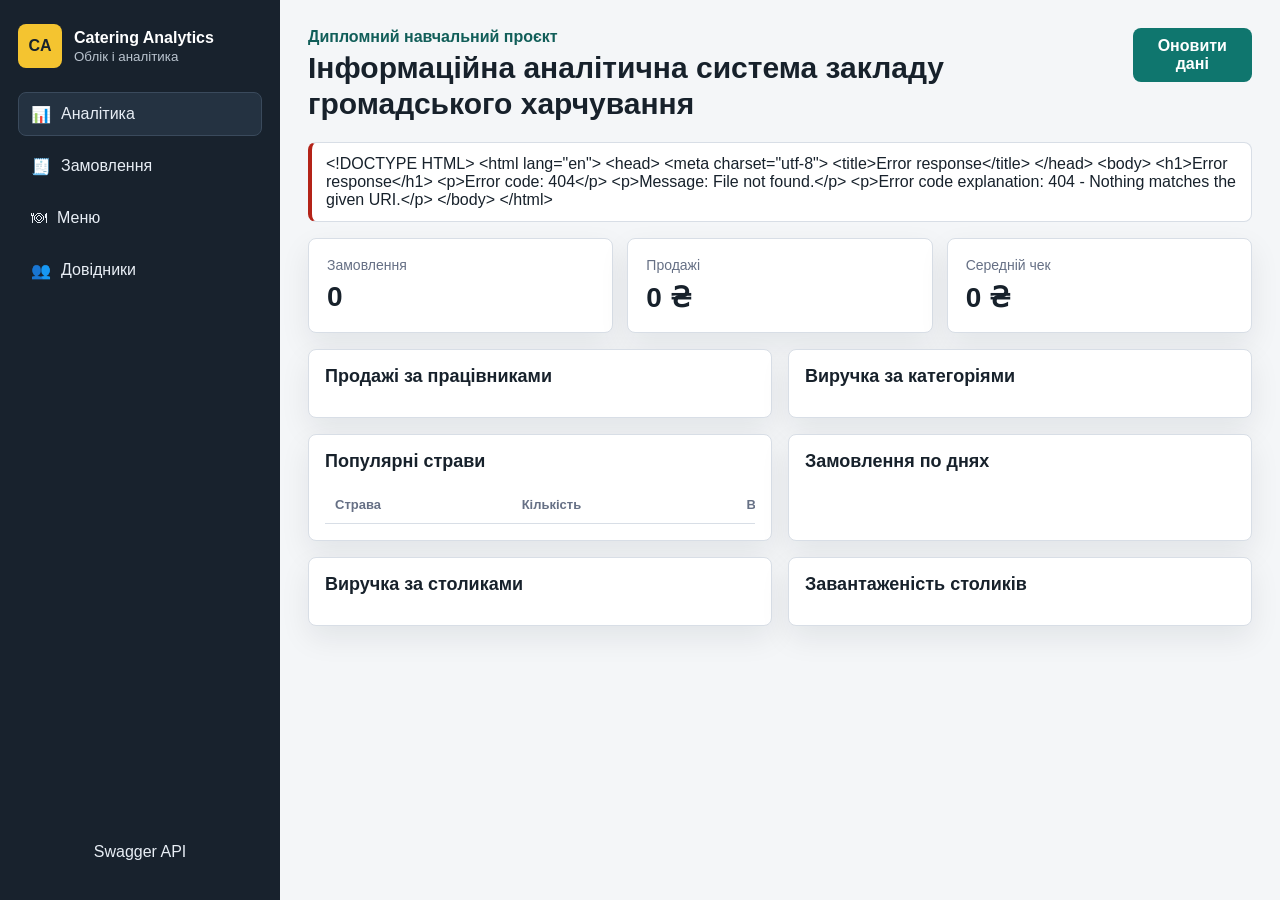
==== wwwroot/index.html @ 11d849db "Add project files." ====
<!doctype html>
<html lang="uk">
<head>
    <meta charset="utf-8">
    <meta name="viewport" content="width=device-width, initial-scale=1">
    <title>Аналітична система ресторану</title>
    <link rel="stylesheet" href="styles.css">
</head>
<body>
    <aside class="sidebar">
        <div class="brand">
            <span class="brand-mark">CA</span>
            <span>
                <strong>Catering Analytics</strong>
                <small>Облік і аналітика</small>
            </span>
        </div>

        <nav class="nav" aria-label="Основна навігація">
            <button class="nav-button active" data-view="dashboard" title="Аналітика">
                <span>📊</span> Аналітика
            </button>
            <button class="nav-button" data-view="orders" title="Замовлення">
                <span>🧾</span> Замовлення
            </button>
            <button class="nav-button" data-view="menu" title="Меню">
                <span>🍽</span> Меню
            </button>
            <button class="nav-button" data-view="directories" title="Довідники">
                <span>👥</span> Довідники
            </button>
        </nav>

        <a class="swagger-link" href="/swagger" target="_blank" rel="noreferrer">Swagger API</a>
    </aside>

    <main class="app-shell">
        <header class="topbar">
            <div>
                <p class="eyebrow">Дипломний навчальний проєкт</p>
                <h1>Інформаційна аналітична система закладу громадського харчування</h1>
            </div>
            <button id="refreshBtn" class="primary-button" type="button">Оновити дані</button>
        </header>

        <section id="message" class="message" hidden></section>

        <section id="dashboard" class="view active">
            <div class="metrics-grid">
                <article class="metric">
                    <span>Замовлення</span>
                    <strong id="totalOrders">0</strong>
                </article>
                <article class="metric">
                    <span>Продажі</span>
                    <strong id="totalSales">0 ₴</strong>
                </article>
                <article class="metric">
                    <span>Середній чек</span>
                    <strong id="averageCheck">0 ₴</strong>
                </article>
            </div>

            <div class="content-grid">
                <section class="panel">
                    <div class="panel-header">
                        <h2>Продажі за працівниками</h2>
                    </div>
                    <div id="employeeSalesChart" class="bar-list"></div>
                </section>

                <section class="panel">
                    <div class="panel-header">
                        <h2>Виручка за категоріями</h2>
                    </div>
                    <div id="categoryRevenueChart" class="bar-list"></div>
                </section>

                <section class="panel">
                    <div class="panel-header">
                        <h2>Популярні страви</h2>
                    </div>
                    <div class="table-wrap">
                        <table>
                            <thead>
                                <tr>
                                    <th>Страва</th>
                                    <th>Кількість</th>
                                    <th>Виручка</th>
                                </tr>
                            </thead>
                            <tbody id="popularDishesBody"></tbody>
                        </table>
                    </div>
                </section>

                <section class="panel">
                    <div class="panel-header">
                        <h2>Замовлення по днях</h2>
                    </div>
                    <div id="ordersByDayChart" class="bar-list"></div>
                </section>

                <section class="panel">
                    <div class="panel-header">
                        <h2>Виручка за столиками</h2>
                    </div>
                    <div id="tableRevenueChart" class="bar-list"></div>
                </section>

                <section class="panel">
                    <div class="panel-header">
                        <h2>Завантаженість столиків</h2>
                    </div>
                    <div id="tableOccupancyList" class="entity-list"></div>
                </section>
            </div>
        </section>

        <section id="orders" class="view">
            <div class="two-column">
                <section class="panel">
                    <div class="panel-header">
                        <h2>Нове замовлення</h2>
                    </div>
                    <form id="orderForm" class="form-stack">
                        <label>
                            Столик
                            <select id="orderTable" required></select>
                        </label>
                        <label>
                            Працівник
                            <select id="orderEmployee" required></select>
                        </label>
                        <div class="order-items-head">
                            <strong>Позиції</strong>
                            <button id="addOrderItemBtn" class="secondary-button" type="button">Додати страву</button>
                        </div>
                        <div id="orderItems" class="order-items"></div>
                        <div class="form-total">
                            <span>Попередня сума</span>
                            <strong id="orderPreviewTotal">0 ₴</strong>
                        </div>
                        <button class="primary-button" type="submit">Створити замовлення</button>
                    </form>
                </section>

                <section class="panel">
                    <div class="panel-header">
                        <h2>Фільтри</h2>
                    </div>
                    <form id="orderFilters" class="filters-grid">
                        <label>
                            Від
                            <input id="filterFrom" type="date">
                        </label>
                        <label>
                            До
                            <input id="filterTo" type="date">
                        </label>
                        <label>
                            Столик
                            <select id="filterTable">
                                <option value="">Усі</option>
                            </select>
                        </label>
                        <label>
                            Працівник
                            <select id="filterEmployee">
                                <option value="">Усі</option>
                            </select>
                        </label>
                        <label>
                            Статус
                            <select id="filterStatus">
                                <option value="">Усі</option>
                                <option>New</option>
                                <option>InProgress</option>
                                <option>Completed</option>
                                <option>Cancelled</option>
                            </select>
                        </label>
                        <button class="secondary-button" type="submit">Застосувати</button>
                    </form>
                </section>
            </div>

            <section class="panel">
                <div class="panel-header">
                    <h2>Список замовлень</h2>
                </div>
                <div class="table-wrap">
                    <table>
                        <thead>
                            <tr>
                                <th>ID</th>
                                <th>Дата</th>
                                <th>Столик</th>
                                <th>Працівник</th>
                                <th>Сума</th>
                                <th>Статус</th>
                                <th>Дії</th>
                            </tr>
                        </thead>
                        <tbody id="ordersBody"></tbody>
                    </table>
                </div>
            </section>
        </section>

        <section id="menu" class="view">
            <div class="two-column">
                <section class="panel">
                    <div class="panel-header">
                        <h2 id="dishFormTitle">Нова страва</h2>
                    </div>
                    <form id="dishForm" class="form-stack">
                        <input id="dishId" type="hidden">
                        <label>
                            Назва
                            <input id="dishName" type="text" required>
                        </label>
                        <label>
                            Опис
                            <textarea id="dishDescription" rows="3"></textarea>
                        </label>
                        <label>
                            Ціна
                            <input id="dishPrice" type="number" min="0.01" step="0.01" required>
                        </label>
                        <label>
                            Категорія
                            <select id="dishCategory" required></select>
                        </label>
                        <label class="checkbox-line">
                            <input id="dishAvailable" type="checkbox" checked>
                            Доступна для замовлення
                        </label>
                        <div class="button-row">
                            <button class="primary-button" type="submit">Зберегти</button>
                            <button id="cancelDishEdit" class="secondary-button" type="button">Скасувати</button>
                        </div>
                    </form>
                </section>

                <section class="panel">
                    <div class="panel-header">
                        <h2>Меню закладу</h2>
                    </div>
                    <div class="table-wrap">
                        <table>
                            <thead>
                                <tr>
                                    <th>Страва</th>
                                    <th>Ціна</th>
                                    <th>Категорія</th>
                                    <th>Статус</th>
                                    <th>Дії</th>
                                </tr>
                            </thead>
                            <tbody id="dishesBody"></tbody>
                        </table>
                    </div>
                </section>
            </div>
        </section>

        <section id="directories" class="view">
            <div class="directory-grid">
                <section class="panel">
                    <div class="panel-header">
                        <h2>Столики</h2>
                    </div>
                    <form id="tableForm" class="compact-form">
                        <input id="tableNumber" placeholder="Номер столика" type="number" min="1" required>
                        <input id="tableSeats" placeholder="Кількість місць" type="number" min="1" required>
                        <select id="tableStatus">
                            <option>Free</option>
                            <option>Occupied</option>
                            <option>Reserved</option>
                            <option>Cleaning</option>
                        </select>
                        <button class="primary-button" type="submit">Додати</button>
                    </form>
                    <div id="tablesList" class="entity-list"></div>
                </section>

                <section class="panel">
                    <div class="panel-header">
                        <h2>Працівники</h2>
                    </div>
                    <form id="employeeForm" class="compact-form">
                        <input id="employeeName" placeholder="ПІБ" required>
                        <input id="employeePosition" placeholder="Посада">
                        <input id="employeePhone" placeholder="Телефон">
                        <input id="employeeEmail" placeholder="Email" type="email">
                        <button class="primary-button" type="submit">Додати</button>
                    </form>
                    <div id="employeesList" class="entity-list"></div>
                </section>

                <section class="panel">
                    <div class="panel-header">
                        <h2>Категорії</h2>
                    </div>
                    <form id="categoryForm" class="compact-form">
                        <input id="categoryName" placeholder="Назва" required>
                        <textarea id="categoryDescription" placeholder="Опис" rows="2"></textarea>
                        <button class="primary-button" type="submit">Додати</button>
                    </form>
                    <div id="categoriesList" class="entity-list"></div>
                </section>
            </div>
        </section>
    </main>

    <script src="app.js"></script>
</body>
</html>
---- wwwroot/styles.css ----
:root {
    --bg: #f4f6f8;
    --panel: #ffffff;
    --ink: #17212b;
    --muted: #667085;
    --line: #d8dee6;
    --accent: #0f766e;
    --accent-strong: #115e59;
    --warning: #a16207;
    --danger: #b42318;
    --ok: #067647;
    --shadow: 0 12px 30px rgba(16, 24, 40, 0.08);
}

* {
    box-sizing: border-box;
}

body {
    margin: 0;
    min-height: 100vh;
    display: grid;
    grid-template-columns: 280px 1fr;
    background: var(--bg);
    color: var(--ink);
    font-family: Segoe UI, Arial, sans-serif;
}

button,
input,
select,
textarea {
    font: inherit;
}

.sidebar {
    position: sticky;
    top: 0;
    height: 100vh;
    padding: 24px 18px;
    display: flex;
    flex-direction: column;
    gap: 24px;
    background: #18222d;
    color: #fff;
}

.brand {
    display: flex;
    align-items: center;
    gap: 12px;
}

.brand-mark {
    width: 44px;
    height: 44px;
    display: grid;
    place-items: center;
    border-radius: 8px;
    background: #f4c430;
    color: #18222d;
    font-weight: 800;
}

.brand strong,
.brand small {
    display: block;
}

.brand small {
    margin-top: 2px;
    color: #bac4cf;
}

.nav {
    display: grid;
    gap: 8px;
}

.nav-button,
.swagger-link {
    min-height: 44px;
    padding: 10px 12px;
    border: 1px solid transparent;
    border-radius: 8px;
    color: #e8eef5;
    background: transparent;
    text-align: left;
    text-decoration: none;
    cursor: pointer;
}

.nav-button {
    display: flex;
    align-items: center;
    gap: 10px;
}

.nav-button.active,
.nav-button:hover,
.swagger-link:hover {
    background: #243241;
    border-color: #3a4a5c;
}

.swagger-link {
    margin-top: auto;
    display: block;
    text-align: center;
}

.app-shell {
    min-width: 0;
    padding: 28px;
}

.topbar {
    display: flex;
    justify-content: space-between;
    align-items: flex-start;
    gap: 20px;
    margin-bottom: 20px;
}

.eyebrow {
    margin: 0 0 4px;
    color: var(--accent-strong);
    font-weight: 700;
}

h1,
h2,
p {
    margin-top: 0;
}

h1 {
    margin-bottom: 0;
    max-width: 920px;
    font-size: 30px;
    line-height: 1.2;
}

h2 {
    margin-bottom: 0;
    font-size: 18px;
}

.view {
    display: none;
}

.view.active {
    display: block;
}

.message {
    margin-bottom: 16px;
    padding: 12px 14px;
    border: 1px solid var(--line);
    border-left: 4px solid var(--accent);
    border-radius: 8px;
    background: #fff;
    color: var(--ink);
}

.message.error {
    border-left-color: var(--danger);
}

.metrics-grid {
    display: grid;
    grid-template-columns: repeat(3, minmax(160px, 1fr));
    gap: 14px;
    margin-bottom: 16px;
}

.metric,
.panel {
    border: 1px solid var(--line);
    border-radius: 8px;
    background: var(--panel);
    box-shadow: var(--shadow);
}

.metric {
    padding: 18px;
}

.metric span {
    display: block;
    margin-bottom: 8px;
    color: var(--muted);
    font-size: 14px;
}

.metric strong {
    font-size: 28px;
}

.content-grid {
    display: grid;
    grid-template-columns: repeat(2, minmax(0, 1fr));
    gap: 16px;
}

.two-column {
    display: grid;
    grid-template-columns: minmax(320px, 0.85fr) minmax(420px, 1.15fr);
    gap: 16px;
    margin-bottom: 16px;
}

.directory-grid {
    display: grid;
    grid-template-columns: repeat(3, minmax(260px, 1fr));
    gap: 16px;
}

.panel {
    padding: 16px;
    min-width: 0;
}

.panel-header {
    display: flex;
    justify-content: space-between;
    align-items: center;
    gap: 12px;
    margin-bottom: 14px;
}

.table-wrap {
    overflow-x: auto;
}

table {
    width: 100%;
    border-collapse: collapse;
    min-width: 620px;
}

th,
td {
    padding: 11px 10px;
    border-bottom: 1px solid var(--line);
    text-align: left;
    vertical-align: top;
}

th {
    color: var(--muted);
    font-size: 13px;
    font-weight: 700;
}

td {
    font-size: 14px;
}

.form-stack,
.compact-form,
.filters-grid {
    display: grid;
    gap: 12px;
}

.filters-grid {
    grid-template-columns: repeat(2, minmax(0, 1fr));
    align-items: end;
}

label {
    display: grid;
    gap: 6px;
    color: var(--muted);
    font-size: 13px;
    font-weight: 700;
}

input,
select,
textarea {
    width: 100%;
    min-height: 40px;
    padding: 8px 10px;
    border: 1px solid var(--line);
    border-radius: 8px;
    background: #fff;
    color: var(--ink);
}

textarea {
    resize: vertical;
}

.primary-button,
.secondary-button,
.icon-button,
.danger-button {
    min-height: 40px;
    padding: 8px 12px;
    border-radius: 8px;
    border: 1px solid transparent;
    cursor: pointer;
    font-weight: 700;
}

.primary-button {
    background: var(--accent);
    color: #fff;
}

.primary-button:hover {
    background: var(--accent-strong);
}

.secondary-button {
    border-color: var(--line);
    background: #fff;
    color: var(--ink);
}

.danger-button {
    background: #fff3f0;
    color: var(--danger);
    border-color: #fecdca;
}

.icon-button {
    border-color: var(--line);
    background: #fff;
}

.button-row,
.row-actions {
    display: flex;
    align-items: center;
    gap: 8px;
    flex-wrap: wrap;
}

.checkbox-line {
    display: flex;
    align-items: center;
    gap: 8px;
}

.checkbox-line input {
    width: 18px;
    min-height: 18px;
}

.order-items-head,
.form-total {
    display: flex;
    justify-content: space-between;
    align-items: center;
    gap: 12px;
}

.order-items {
    display: grid;
    gap: 10px;
}

.order-item-row {
    display: grid;
    grid-template-columns: 1fr 90px 42px;
    gap: 8px;
    align-items: end;
}

.form-total {
    padding: 12px;
    border: 1px solid var(--line);
    border-radius: 8px;
    background: #f8fafb;
}

.badge {
    display: inline-flex;
    align-items: center;
    min-height: 26px;
    padding: 4px 8px;
    border-radius: 999px;
    background: #eef4ff;
    color: #1849a9;
    font-size: 12px;
    font-weight: 800;
}

.badge.ok {
    background: #ecfdf3;
    color: var(--ok);
}

.badge.warning {
    background: #fffaeb;
    color: var(--warning);
}

.badge.danger {
    background: #fff1f3;
    color: var(--danger);
}

.bar-list,
.entity-list {
    display: grid;
    gap: 10px;
}

.bar-row {
    display: grid;
    grid-template-columns: minmax(120px, 1fr) minmax(160px, 2fr) auto;
    align-items: center;
    gap: 12px;
}

.bar-track {
    height: 12px;
    border-radius: 999px;
    background: #e7eaee;
    overflow: hidden;
}

.bar-fill {
    height: 100%;
    border-radius: inherit;
    background: var(--accent);
}

.bar-value {
    color: var(--muted);
    font-size: 13px;
    font-weight: 700;
    white-space: nowrap;
}

.entity-card {
    display: flex;
    justify-content: space-between;
    gap: 12px;
    padding: 11px;
    border: 1px solid var(--line);
    border-radius: 8px;
    background: #fbfcfd;
}

.entity-card strong,
.entity-card span {
    display: block;
}

.entity-card span {
    color: var(--muted);
    font-size: 13px;
}

.muted-line {
    display: block;
    margin-top: 4px;
    color: var(--muted);
    font-size: 13px;
}

.empty {
    padding: 16px;
    border: 1px dashed var(--line);
    border-radius: 8px;
    color: var(--muted);
    text-align: center;
}

@media (max-width: 1100px) {
    body {
        grid-template-columns: 1fr;
    }

    .sidebar {
        position: static;
        height: auto;
    }

    .nav {
        grid-template-columns: repeat(4, minmax(0, 1fr));
    }

    .swagger-link {
        margin-top: 0;
    }

    .content-grid,
    .two-column,
    .directory-grid {
        grid-template-columns: 1fr;
    }
}

@media (max-width: 720px) {
    .app-shell {
        padding: 18px;
    }

    .topbar,
    .order-items-head,
    .form-total {
        align-items: stretch;
        flex-direction: column;
    }

    h1 {
        font-size: 24px;
    }

    .metrics-grid,
    .filters-grid,
    .nav {
        grid-template-columns: 1fr;
    }

    .order-item-row,
    .bar-row {
        grid-template-columns: 1fr;
    }
}
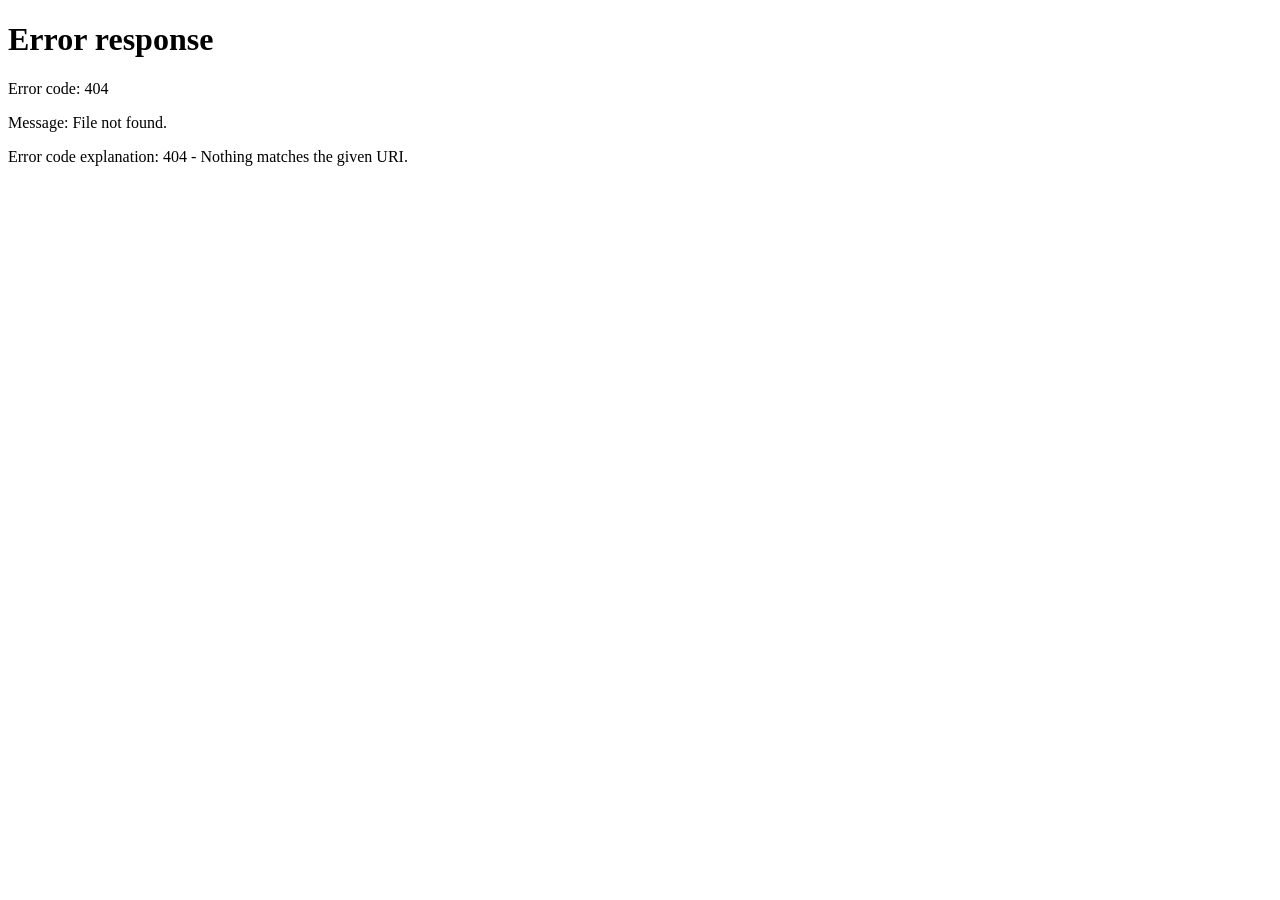
==== commit 748b7b1d: "Added authorization changed logic of tables roles admin waiter" ====
--- a/wwwroot/index.html
+++ b/wwwroot/index.html
@@ -46,10 +46,50 @@
         <section id="message" class="message" hidden></section>
 
         <section id="dashboard" class="view active">
+            <section class="panel analytics-filter-panel">
+                <form id="analyticsFilters" class="filters-grid">
+                    <label>
+                        From
+                        <input id="analyticsFrom" type="date">
+                    </label>
+                    <label>
+                        To
+                        <input id="analyticsTo" type="date">
+                    </label>
+                    <label>
+                        Employee
+                        <select id="analyticsEmployee">
+                            <option value="">All</option>
+                        </select>
+                    </label>
+                    <label>
+                        Table
+                        <select id="analyticsTable">
+                            <option value="">All</option>
+                        </select>
+                    </label>
+                    <button class="secondary-button" type="submit">Apply</button>
+                    <button id="resetAnalyticsFilters" class="secondary-button" type="button">Reset</button>
+                    <button id="downloadOrdersCsv" class="primary-button" type="button">Download CSV</button>
+                </form>
+            </section>
+
             <div class="metrics-grid">
                 <article class="metric">
                     <span>Замовлення</span>
                     <strong id="totalOrders">0</strong>
+                </article>
+                <article class="metric">
+                    <span>Completed</span>
+                    <strong id="completedOrders">0</strong>
+                </article>
+                <article class="metric">
+                    <span>Cancelled</span>
+                    <strong id="cancelledOrders">0</strong>
+                </article>
+                <article class="metric">
+                    <span>Active</span>
+                    <strong id="activeOrders">0</strong>
                 </article>
                 <article class="metric">
                     <span>Продажі</span>
@@ -278,7 +318,6 @@
                             <option>Free</option>
                             <option>Occupied</option>
                             <option>Reserved</option>
-                            <option>Cleaning</option>
                         </select>
                         <button class="primary-button" type="submit">Додати</button>
                     </form>
--- a/wwwroot/styles.css
+++ b/wwwroot/styles.css
@@ -26,6 +26,21 @@
     font-family: Segoe UI, Arial, sans-serif;
 }
 
+body.login-page {
+    display: grid;
+    grid-template-columns: 1fr;
+    place-items: center;
+    padding: 24px;
+}
+
+.login-shell {
+    width: min(420px, 100%);
+}
+
+.login-panel h1 {
+    font-size: 26px;
+}
+
 button,
 input,
 select,
@@ -172,6 +187,10 @@
     display: grid;
     grid-template-columns: repeat(3, minmax(160px, 1fr));
     gap: 14px;
+    margin-bottom: 16px;
+}
+
+.analytics-filter-panel {
     margin-bottom: 16px;
 }
 
